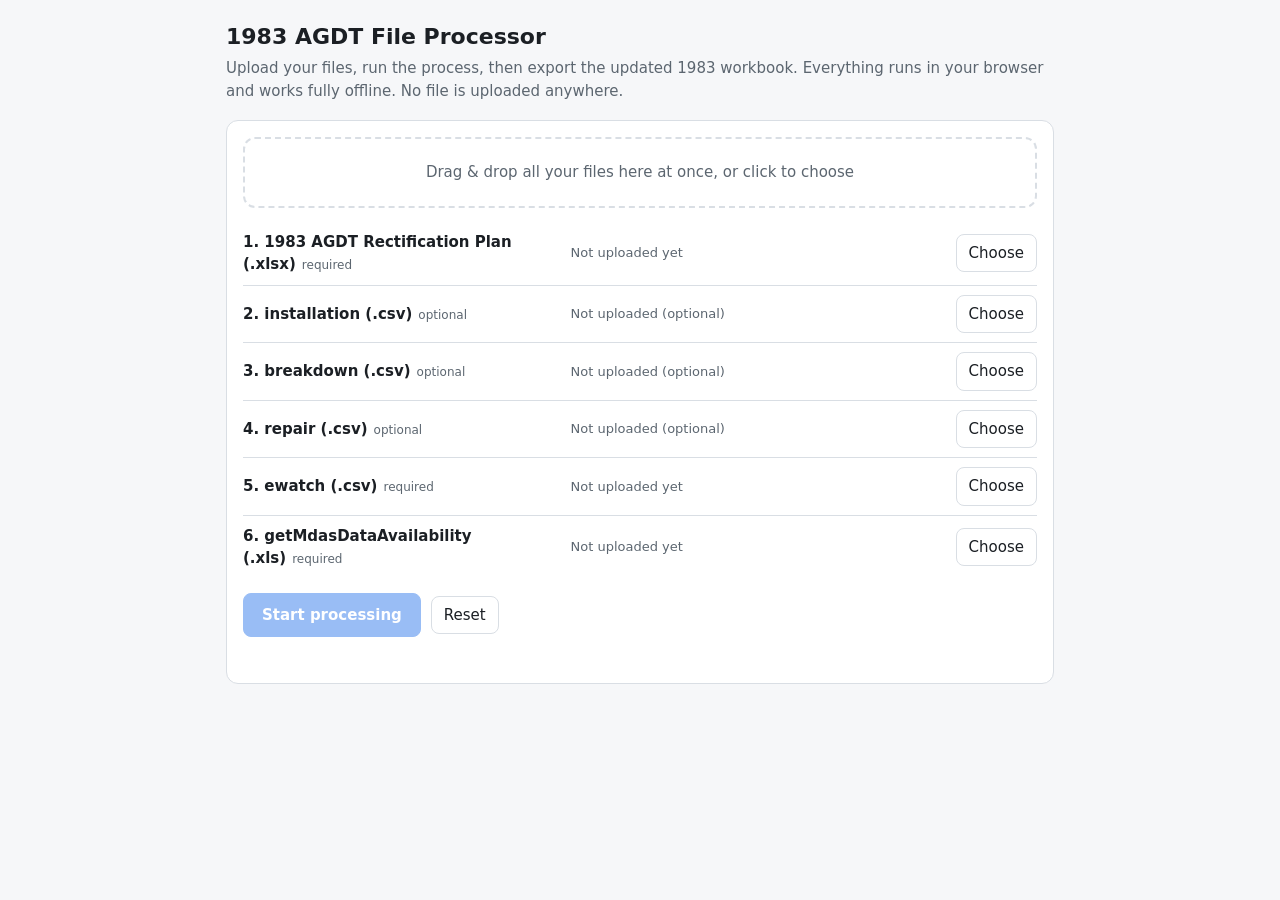
==== tools/agdt-1983/index.html @ bf93d04a "Move website files to root" ====
<!DOCTYPE html>
<html lang="en">
<head>
<meta charset="utf-8">
<meta name="viewport" content="width=device-width, initial-scale=1, viewport-fit=cover">
<title>1983 AGDT File Processor</title>
<link rel="stylesheet" href="style.css">
</head>
<body>
<main>
<h1>1983 AGDT File Processor</h1>
<p class="s">Upload your files, run the process, then export the updated 1983 workbook. Everything runs in your browser and works fully offline. No file is uploaded anywhere.</p>

<div class="card">
  <div id="drop">Drag &amp; drop all your files here at once, or click to choose<input id="multi" type="file" multiple hidden></div>
  <div id="slots"></div>
  <p style="margin:14px 0 0;display:flex;gap:10px;align-items:center;flex-wrap:wrap">
    <button class="p" id="go" disabled>Start processing</button>
    <button id="reset">Reset</button>
  </p>
  <div id="log"></div>
</div>

<div class="card" id="res" hidden>
  <div class="grid" id="stats"></div>
  <p style="margin:16px 0 8px"><button class="p" id="dl">Export 1983 file (.xlsx)</button></p>
  <p class="note" id="dlmsg"></p>
  <p class="note">In “Old Uninv” only <b>#N/A</b> cells in AB:AI are changed. In “Rectification Plan” the columns Visited Yesterday, Cumulative Visit, Target Pending and the daily date columns are recalculated from the supervisor visits in Old Uninv. Everything else (pivots, charts, slicers, other sheets) stays as it was.</p>
  <h3 style="margin:16px 0 6px;font-size:15px">Rectification Plan (updated from Old Uninv)</h3>
  <p class="note" id="pnote"></p>
  <div class="wrap"><table id="ptbl"></table></div>
  <h3 style="margin:16px 0 6px;font-size:15px">Cells that were filled</h3>
  <div class="wrap"><table id="tbl"></table></div>
</div>
</main>

<script src="../../vendor/jszip.min.js"></script>
<script src="app.js"></script>
<script src="../../assets/js/config.js"></script>
<script src="../../assets/js/drive-picker.js"></script>
</body>
</html>
---- tools/agdt-1983/style.css ----
:root{box-sizing:border-box;padding-top:env(safe-area-inset-top,0px);padding-bottom:env(safe-area-inset-bottom,0px);
--bg:#f6f7f9;--card:#fff;--tx:#1b1f24;--mu:#5c6670;--bd:#d9dee4;--ac:#1f6feb;--ok:#1a7f37;--wa:#9a6700}
@media (prefers-color-scheme:dark){:root:not([data-theme="light"]){--bg:#14171b;--card:#1d2127;--tx:#e8ebee;--mu:#9aa5b1;--bd:#333a42;--ac:#58a6ff;--ok:#3fb950;--wa:#d29922}}
:root[data-theme="dark"]{--bg:#14171b;--card:#1d2127;--tx:#e8ebee;--mu:#9aa5b1;--bd:#333a42;--ac:#58a6ff;--ok:#3fb950;--wa:#d29922}
html{scroll-padding-top:env(safe-area-inset-top,0px)}
*{box-sizing:border-box}
body{margin:0;background:var(--bg);color:var(--tx);font:15px/1.5 system-ui,-apple-system,"Segoe UI",Roboto,sans-serif}
main{max-width:860px;margin:0 auto;padding:20px 16px 48px}
h1{font-size:22px;margin:0 0 4px}p.s{color:var(--mu);margin:0 0 18px}
.card{background:var(--card);border:1px solid var(--bd);border-radius:12px;padding:16px;margin-bottom:16px}
#drop{border:2px dashed var(--bd);border-radius:12px;padding:22px;text-align:center;color:var(--mu);cursor:pointer;margin-bottom:14px}
#drop.on{border-color:var(--ac);color:var(--ac)}
.slot{display:flex;align-items:center;gap:10px;padding:9px 0;border-top:1px solid var(--bd);flex-wrap:wrap}
.slot:first-child{border-top:0}
.slot b{flex:1 1 230px;font-weight:600}.slot b i{font-weight:400;font-style:normal;color:var(--mu);font-size:12px;margin-left:6px}
.slot span{flex:2 1 200px;color:var(--mu);font-size:13px;overflow-wrap:anywhere}
.slot.ok span{color:var(--ok)}
button,label.b{font:inherit;border:1px solid var(--bd);background:var(--card);color:var(--tx);padding:7px 12px;border-radius:8px;cursor:pointer}
button.p{background:var(--ac);border-color:var(--ac);color:#fff;font-weight:600;padding:10px 18px}
button:disabled{opacity:.45;cursor:not-allowed}
.grid{display:grid;grid-template-columns:repeat(auto-fit,minmax(150px,1fr));gap:10px}
.st{border:1px solid var(--bd);border-radius:10px;padding:10px}.st div{font-size:22px;font-weight:700}.st small{color:var(--mu)}
#log{color:var(--mu);font-size:13px;margin:10px 0 0;min-height:20px}
.wrap{overflow-x:auto}table{border-collapse:collapse;width:100%;font-size:13px}
th,td{text-align:left;padding:6px 8px;border-bottom:1px solid var(--bd);white-space:nowrap}
.note{color:var(--wa);font-size:13px}
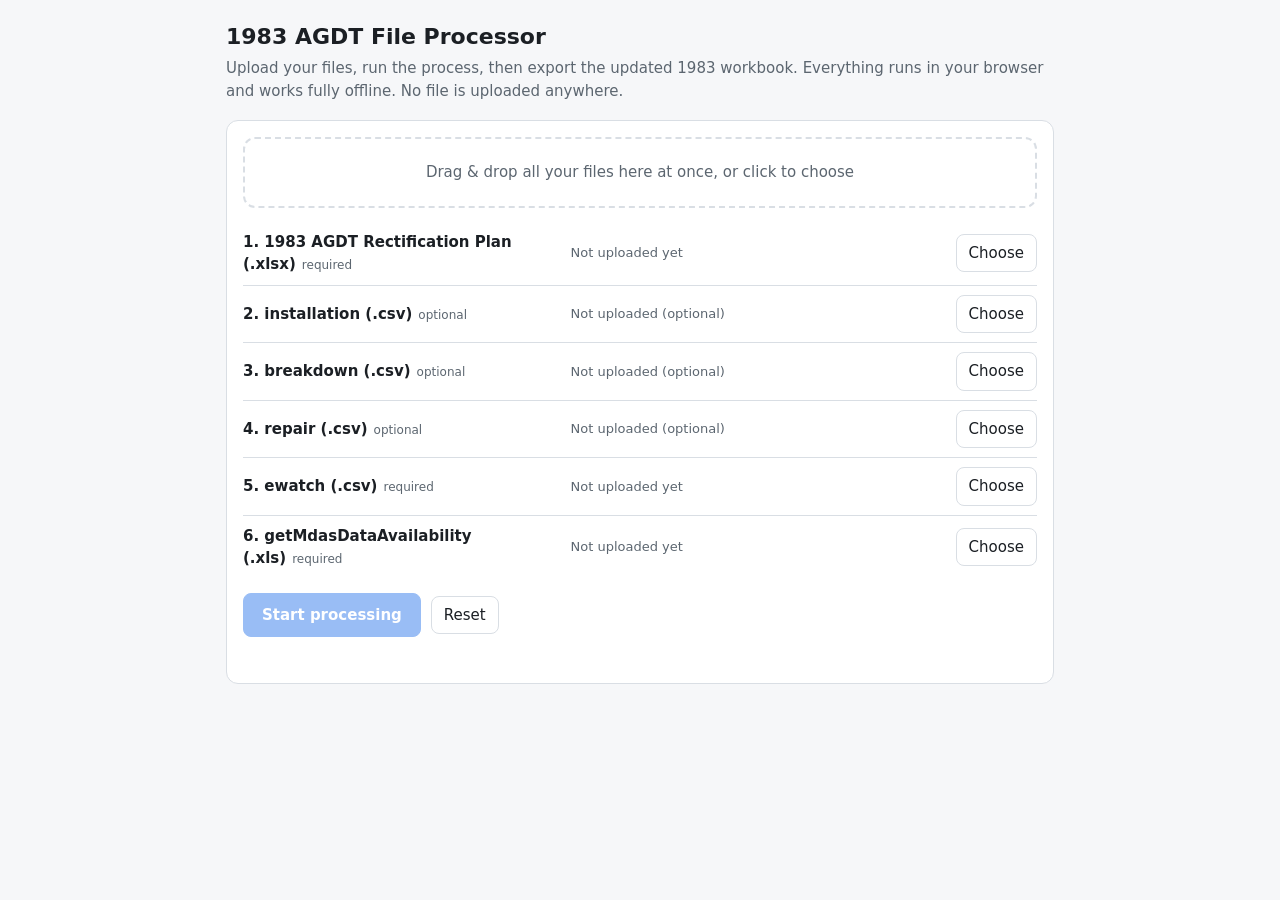
==== commit e0ce8c82: "Update website" ====
--- a/tools/agdt-1983/index.html
+++ b/tools/agdt-1983/index.html
@@ -25,16 +25,19 @@
   <div class="grid" id="stats"></div>
   <p style="margin:16px 0 8px"><button class="p" id="dl">Export 1983 file (.xlsx)</button></p>
   <p class="note" id="dlmsg"></p>
-  <p class="note">In “Old Uninv” only <b>#N/A</b> cells in AB:AI are changed. In “Rectification Plan” the columns Visited Yesterday, Cumulative Visit, Target Pending and the daily date columns are recalculated from the supervisor visits in Old Uninv. Everything else (pivots, charts, slicers, other sheets) stays as it was.</p>
+  <p class="note">In “Old Uninv” and “New Installation” the supervisor / remark / visit date / Ewatch columns fill only <b>#N/A</b> cells. The MDAS date and MDAS source columns work like a VLOOKUP: if the meter is in the MDAS file they are <b>replaced</b> with Energy Reading Date (V) and Reading Source (W), even if already filled; meters not in the MDAS file are left as they are. Columns are found by header name. In “Rectification Plan” the columns Visited Yesterday, Cumulative Visit, Target Pending and the daily date columns are recalculated from the supervisor visits in Old Uninv. Everything else (pivots, charts, slicers, other sheets) stays as it was.</p>
   <h3 style="margin:16px 0 6px;font-size:15px">Rectification Plan (updated from Old Uninv)</h3>
   <p class="note" id="pnote"></p>
   <div class="wrap"><table id="ptbl"></table></div>
+  <h3 style="margin:16px 0 6px;font-size:15px">Columns detected (by header name)</h3>
+  <p class="note" id="mapnote" style="white-space:pre-wrap"></p>
   <h3 style="margin:16px 0 6px;font-size:15px">Cells that were filled</h3>
   <div class="wrap"><table id="tbl"></table></div>
 </div>
 </main>
 
 <script src="../../vendor/jszip.min.js"></script>
+<script>window.JSZip||document.write('<script src="https://cdnjs.cloudflare.com/ajax/libs/jszip/3.10.1/jszip.min.js"><\/script>')</script>
 <script src="app.js"></script>
 <script src="../../assets/js/config.js"></script>
 <script src="../../assets/js/drive-picker.js"></script>
